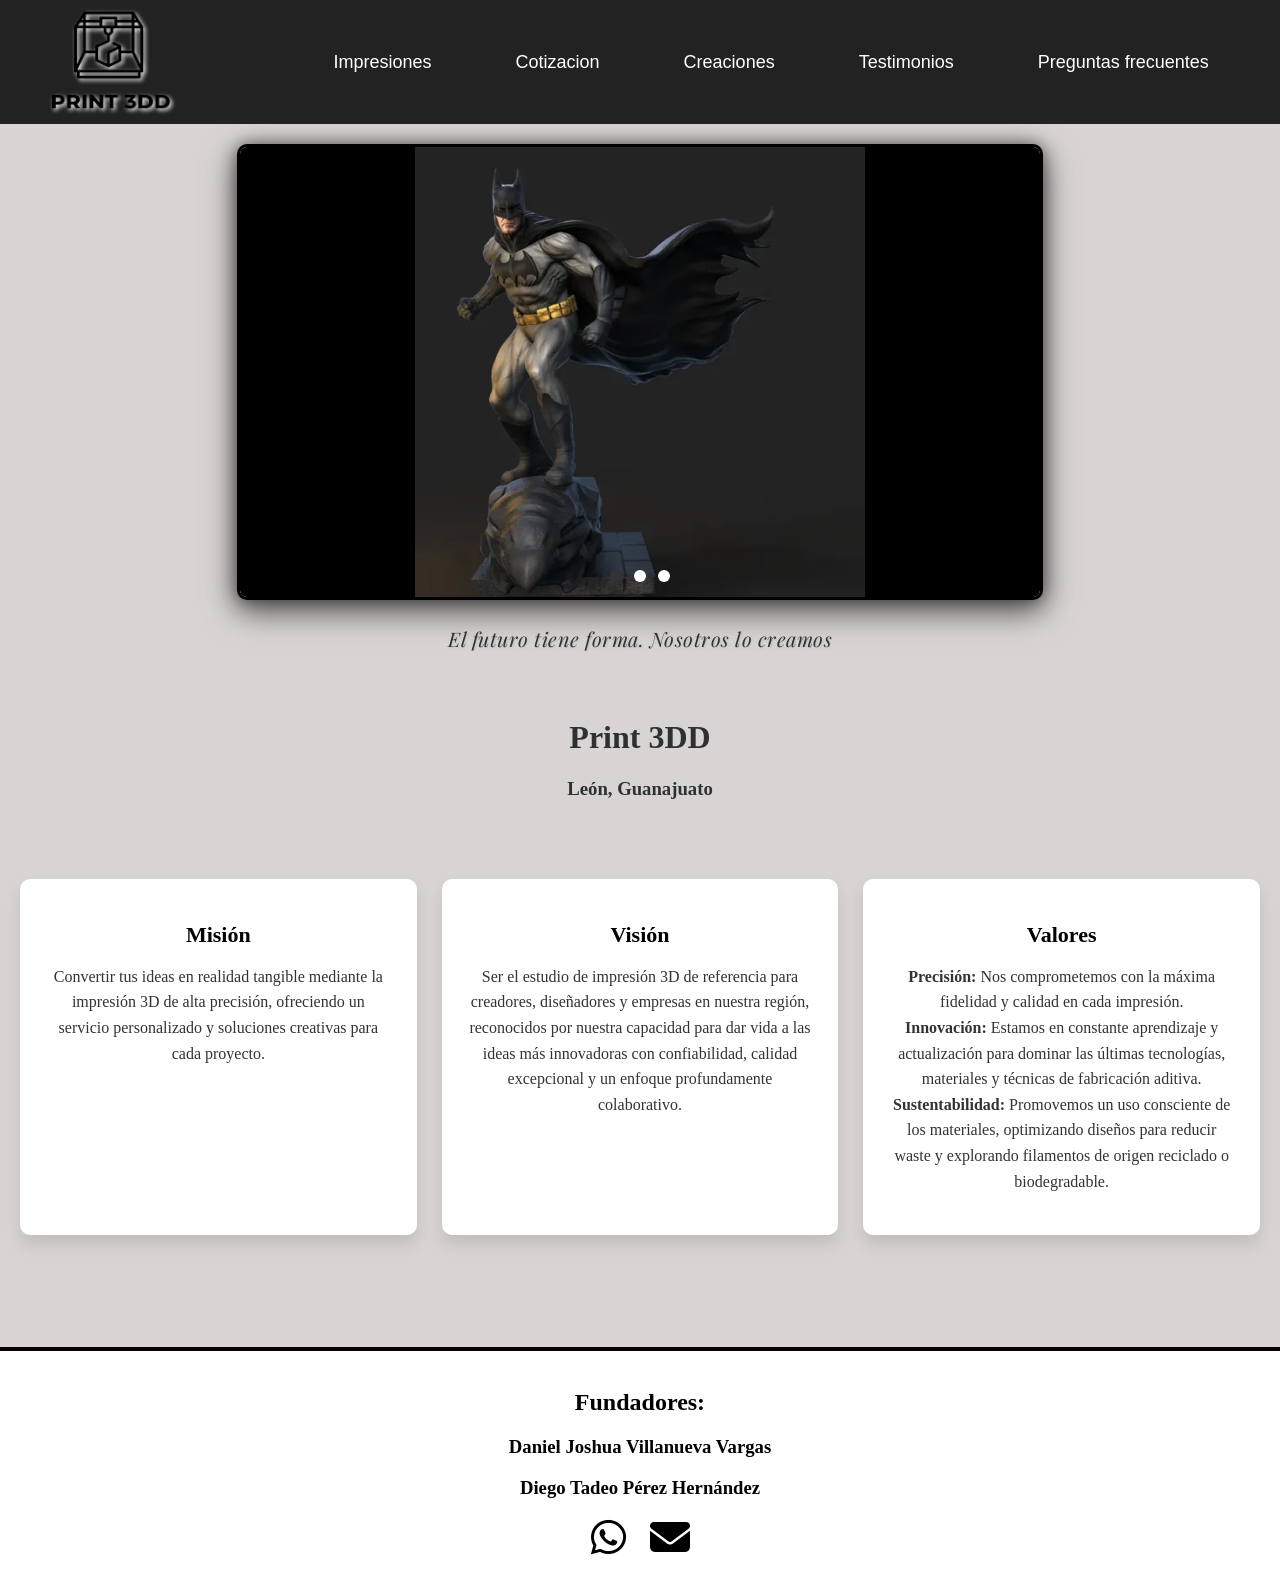
==== index.html @ b865eac3 "Add files via upload" ====
<!DOCTYPE html>
<html lang="es">

    <!-- Esta parte es importante para las animaciones-->
    <script src="https://code.jquery.com/jquery-3.6.0.min.js"></script>
    <script>
    $(document).ready(function() {
        $('a.transicion').click(function(e) {
            e.preventDefault();
            $('body').addClass('slide-out-left');
            setTimeout(() => {
                window.location.href = $(this).attr('href');
            }, 700);
        });
    });
    </script>

<head>
    <meta charset="UTF-8">
    <meta http-equiv="X-UA-Compatible" content="IE=edge">
    <meta name="viewport" content="width=device-width, initial-scale=1.0">
    <link href="style.css" rel="stylesheet">
    <link rel="stylesheet" href="https://cdnjs.cloudflare.com/ajax/libs/font-awesome/6.4.0/css/all.min.css">
    <link href="https://fonts.googleapis.com/css2?family=Playfair+Display:ital,wght@0,400;0,700;1,400&display=swap" rel="stylesheet">
    <link rel="icon" href="./img/Logo.png" type="image/x-icon">
    <script src="carrusel.js" defer></script>
    <title>Print 3DD</title>
</head>

<body>
    <header>
        <center><img src="./assets/Logo.png" width="120" height="100" title="Print 3DD" class="Logo"></center>
        <center><ul>
            <a href="#" target="_blank"><li>Impresiones</li></a>
            <a href="#" target="_blank"><li>Cotizacion</li></a>
            <a href="#" target="_blank"><li>Creaciones</li></a>
            <a href="#" target="_blank"><li>Testimonios</li></a>
            <a href="#" target="_blank"><li>Preguntas frecuentes</li></a>
        </ul></center>
    </header>
    <br><br><br><br><br>
    <br><br><br>

    <!-- Este es el carrusel -->
    <div class="carrusel">
    <input type="radio" name="slide" id="slide1" checked>
    <input type="radio" name="slide" id="slide2">
    <input type="radio" name="slide" id="slide3">

    <div class="slides">
        <div class="slide s1">
            <img src="./assets/Imagen1.webp" alt="Imagen 1" loading="lazy">
        </div>
        <div class="slide">
            <img src="./assets/Imagen1.webp" alt="Imagen 2" loading="lazy">
        </div>
        <div class="slide">
            <img src="./assets/Imagen1.webp" alt="Imagen 3" loading="lazy">
        </div>
    </div>

    <div class="navigation">
        <label for="slide1"></label>
        <label for="slide2"></label>
        <label for="slide3"></label>
    </div>
    </div>

    <!-- Slogan -->
    <div class="slogan-container">
    <p class="slogan-text">El futuro tiene forma. Nosotros lo creamos</p>
    </div>

    <!-- Bibliografia -->
    <div id="bibliografia">
        <center><h1>Print 3DD</h1></center>
        <h3></h3>
        <h3>León, Guanajuato</h3>
    </div>
    
    <!-- Fundamentos -->
    <div class="mision-vision-valores">
    <div class="columna">
        <h2>Misión</h2>
        <p>Convertir tus ideas en realidad tangible mediante la impresión 3D de alta precisión, ofreciendo un servicio personalizado y soluciones creativas para cada proyecto.</p>
    </div>
    <div class="columna">
        <h2>Visión</h2>
        <p>Ser el estudio de impresión 3D de referencia para creadores, diseñadores y empresas en nuestra región, reconocidos por nuestra capacidad para dar vida a las ideas más innovadoras con confiabilidad, calidad excepcional y un enfoque profundamente colaborativo.</p>
    </div>
    <div class="columna">
        <h2>Valores</h2>
        <p>
            <strong>Precisión:</strong> Nos comprometemos con la máxima fidelidad y calidad en cada impresión.<br>
            <strong>Innovación:</strong> Estamos en constante aprendizaje y actualización para dominar las últimas tecnologías, materiales y técnicas de fabricación aditiva.<br>
            <strong>Sustentabilidad:</strong> Promovemos un uso consciente de los materiales, optimizando diseños para reducir waste y explorando filamentos de origen reciclado o biodegradable.

<br>
        </p>
    </div>
    </div>
    <br><br><br><br> 

    <!-- Pie -->
    <footer id="pie">
        <div id="redes-sociales">
            <br>
            <h2>Fundadores:</h2>
            <h3>Daniel Joshua Villanueva Vargas</h3>
            <h3>Diego Tadeo Pérez Hernández</h3>
            <a href="https://wa.me/4778476218" target="_blank"><i class="fab fa-whatsapp"></i></a>
            <a href="mailto:danielvillanuevatec@gmail.com" target="_blank"><i class="fas fa-envelope"></i></a>
            <br><br>
        </div>
    </footer>
</body>
</html>
---- style.css ----
/*Pagina principal*/
body{
    margin: 0;
    padding: 0;
    width: 100%;
    background: #cfcbcbce;
    font-family: Verdana;

    -webkit-transform: translateX(0); /* Prefijo para WebKit (Edge/Safari) */
    transform: translateX(0);
    transition: transform 0.7s ease-in-out;
    -webkit-transition: -webkit-transform 0.7s ease-in-out;
    overflow-x: hidden;
}

/* Efecto slide hacia la izquierda */
body.slide-out-left {
    transform: translateX(-100%);
    -webkit-transform: translateX(-100%);
}

/* Efecto slide hacia la derecha (alternativa) */
body.slide-out-right {
    transform: translateX(100%);
    -webkit-transform: translateX(-100%);
}

/*Efecto en logo*/
.Logo {
    transition: filter 0.3s ease; /* Para una transición suave */
    filter: drop-shadow(2px 2px 2px #fff)
}

.Logo:hover{
    filter: drop-shadow(2px 2px 2px #D5575E)
}

/*Esta parte solo es para que quede estatico el menu y el titulo*/
header{
    background-color: #222223;
    position: fixed;
    top: 0;
    left: 0;
    width: 100%;
    display: flex;
    justify-content: space-around;
    align-items: center;  
    padding: 10px 10px;
    z-index: 1000;
}

header h1{
    font-size: 22px;
    font-family: Verdana;
}

header ul li{
    display: inline;
    font-size: 18px;
    font-family: Arial, Helvetica, sans-serif;
}

header a{
    text-decoration: none;
    color: #fff;
    text-align: center;
    justify-content: space-around;
    display: inline-block;
    padding: 10px 40px;
    transition: transform 0.3s ease, color 0.3s ease;
}

header a:hover{
    border-radius: 10px 20px;
    color: #E6A8A8;
    transform: scale(1.2);
}

#navegador{
    font-size: 18px;
    font-family: Verdana;
    display: flex;
    justify-content: center;
    align-items: center;
}


/*Carrusel*/
.carrusel {
  width: 100%;
  max-width: 800px; 
  height: auto; 
  aspect-ratio: 16/9; 
  margin: auto;
  overflow: hidden;
  position: relative;
  border-radius: 10px;
  border: 3px solid #000000;
  background-color: #000000;
  /*Sombras*/
  box-shadow: 0 10px 30px rgba(0, 0, 0, 0.5); /* Sombra exterior */
  filter: drop-shadow(0 0 8px rgba(0, 0, 0, 0.5)); /* Refuerza sombra en imágenes */
}

.slides {
  display: flex;
  width: 100%; /*Esto es importante para el tamaño de las imagenes*/
  height: 100%;
  transition: transform 0.6s ease;
}

.slide {
  width: 100%;  
  height: 100%;
  flex-shrink: 0;
  display: flex;
  justify-content: center;
  align-items: center;
  padding: 0;
  background-color: #d9d69b;
}

.slide img {
  width: 100%;
  height: 100%;
  object-fit: contain;
  object-position: center;
  border-radius: 6px;
  background-color: #000;
}

/* Oculta los radio buttons */
input[name="slide"] {
  display: none;
}

/* Movimiento del carrusel */
#slide1:checked ~ .slides {
  transform: translateX(0%);
}
#slide2:checked ~ .slides {
  transform: translateX(-100%);
}
#slide3:checked ~ .slides {
  transform: translateX(-200%);
}

/* Botones de navegación */
.navigation {
  position: absolute;
  width: 100%;
  bottom: 15px;
  display: flex;
  justify-content: center;
}

.navigation label {
  cursor: pointer;
  width: 12px;
  height: 12px;
  margin: 0 6px;
  background: #fff;
  border-radius: 50%;
  display: inline-block;
  transition: background 0.3s;
}

input[name="slide"]:checked + input + input + .slides + .navigation label:nth-child(1),
input[name="slide"]:checked + input + .slides + .navigation label:nth-child(2),
input[name="slide"]:checked + .slides + .navigation label:nth-child(3) {
  background: #333;
}

#Menu_Intro h1{
    font-size: 30px;
    font-style: normal;
    align-items: center;
    text-align: center;
    color: #000000;
}

#Menu_Intro h2{
    font-size: 20px;
    font-style: normal;
    align-items: center;
    text-align: center;
    color: #000000;
}



/* Efecto hover */
.mi-boton:hover {
    background-color: #000000;
    color: #ffffff;
    transform: scale(1.05);
}

/* Si lo agregas al menú */
#navegador .boton-especial {
    background: #d9d69b;
    padding: 8px 15px;
    border-radius: 5px;
    margin-left: 10px;
}


/*Aqui contiene la primera parte del cambio de color con el cursor*/
#navegador a{
    position: relative;
    color: #000000;
    transition: all 0.5s ease;
    text-decoration: none;
}

/*Y este es el color al que cambia cuando esta el cursor*/
#navegador a:hover{
    color: #ffffff;
}


/*Aqui se concentra casi toda la informacion de la página, osea la lista*/
#lista{
    list-style-type: upper-roman;
    font-weight: bold;
}

#lista p{
    font-weight: normal;
}

#lista2{
    list-style-type: upper-roman;
    font-weight: bold;
    align-items: center;
}

/*Aqui tiene una animacion para que regrese a su tamaño original*/
#lista figure img{
    border-radius: 10px;
    transition: 0.5s;
    cursor: pointer;
}

#lista figure img:hover{
    transform: scale(1.1);
    transition: 1s;
}

/*Este ni me acuerdo para que sirve pero bueno*/
#informacionprincipal{
    padding: 10px;
}

#informacionsecundaria{
    text-align: center;
    padding: 5px;
}

/*Aqui abarca todo el contenido de creditos y redes sociales*/
#pie{
    background-color: #ffffff;
    width: 100vw;
    text-align: center;
    border-top: 4px solid #000000;
    margin: 0;
    box-sizing: border-box;
    clear: both;
}

#pie h4{
    font: bold 18px verdana;
}

#redes-sociales a {
    margin: 0 10px;
    text-decoration: none;
    color: #000000;
    transition: all 0.3s;
    display: inline-flex;
    align-items: center;
    gap: 5px; /* Espacio entre ícono y texto */
}

#redes-sociales a:hover {
    color: #3512d3;
    transform: scale(1.05);
}

#redes-sociales .fab, 
#redes-sociales .fas {  /* Aplica a íconos de marcas (fab) y sólidos (fas) */
    font-size: 2.5rem !important; /* Mismo tamaño que los demás */
    vertical-align: middle; /* Alinea verticalmente con otros elementos */
}

/*Estilos para el formulario de la pagina principal*/
#formulario{
    width: 60%;
}

#formulario h1{
    font-size: 14px;
    font-style: normal;
    align-items: center;
    text-align: left;
}

#formulario h2{
    font-size: 14px;
    font-style: normal;
    align-items: center;
    text-align: center;
}


select{
    background-color: transparent;
    width: 100%;
    border: 4px solid #000000;
}

.boton-subir{
    background-color: transparent;
    text-align: center;
    align-items: center;
    border: 4px solid #000000;
    font-size: 14px;
    font-style: normal;
}

#regreso{
    text-decoration: none;
    font-size: 20px;
    font-family: Verdana;
}

#bibliografia{
    width: 90%; 
    max-width: 1200px; 
    margin: 0 auto; 
    text-align: center; 
    color: #2d3131;
    padding: 20px; 
}

#proyectos{
    width: 100%; 
    max-width: 1500px; 
    margin: 0 auto; 
    text-align: center; 
    color: #000000;
    padding: 20px; 
}

#proyectos2{
    width: 100%; 
    max-width: 1400px; 
    margin: 0 auto; 
    text-align: justify; 
    color: #000000;
    padding: 20px; 
}

#proyectos2 h3{
    font-size: 16px; 
}

.mision-vision-valores {
    display: grid;
    grid-template-columns: repeat(3, 1fr); /* 3 columnas de igual ancho */
    gap: 25px; /* Espacio entre columnas */
    max-width: 1400px; /* Ancho máximo del contenedor */
    margin: 40px auto; /* Centrado y espacio vertical */
    padding: 0 20px; /* Padding lateral para móviles */
    text-align: center; /* Centra el texto */
}

.columna {
    background-color: #ffffff; /* Fondo blanco */
    border-radius: 10px; /* Bordes redondeados */
    padding: 25px; /* Espacio interno */
    box-shadow: 0 10px 15px rgba(0, 0, 0, 0.1); /* Sombra sutil */
    transition: transform 0.3s ease;
}

.columna:hover {
    transform: translateY(-5px); /* Efecto hover */
}

.columna h2 {
    color: #000000; /* Color del título */
    margin-bottom: 15px;
    font-size: 22px;
}

.columna p {
    color: #333; /* Color del texto */
    line-height: 1.6; /* Espaciado entre líneas */
}

/* Estilos para el eslogan */
.slogan-container {
    text-align: center;
    margin: 5px auto;
    max-width: 800px;
    padding: 0 20px;
}

.slogan-text {
    font-family: 'Playfair Display', serif; /* Fuente elegante */
    font-size: 20px;
    font-weight: 400;
    font-style: italic;
    color: #333;
    line-height: 1.4;
    letter-spacing: 0.5px;
    text-shadow: 1px 1px 2px rgba(0,0,0,0.1);
    position: relative;
    display: inline-block;
}

.galeria{
    display: flex;
    height: 20rem;
    gap: 10px;
    width: 80%;
    justify-content: center;
}

.galeria > div{
    flex: 1;
    border-radius: 1rem;
    background-position: center;
    background-repeat: no-repeat;
    background-size: auto 100%;
    overflow: hidden;
    transition: all .8s cubic-bezier(.25, .4, .45, 1.4);
}

.galeria .foto {
  height: 100%;
  background-size: cover;
}

.galeria > div:hover{
    flex: 4;
    z-index: 10;
}

hr{
    height: 5px;
    background-color: #000;
    width: 95%;
}

.pdf-container {
  width: 100%;
  max-width: 800px;
  margin: 20px auto;
}

.pdf-container iframe {
  width: 100%;
  height: 400px;
  border: none;
}

/* Tarjeta de descarga */
.download-card {
  display: flex;
  align-items: center;
  background: #f3f4f6;
  border-radius: 10px;
  padding: 15px;
  box-shadow: 0 4px 10px rgba(0,0,0,0.1);
  width: 100%;
  max-width: 800px;
  margin: 10px auto;
  gap: 10px;
}

.icon {
  font-size: 40px;
  flex-shrink: 0;
}

.info h4 {
  margin: 0;
  font-size: 18px;
  word-break: break-word;
}

.download-btn {
  display: inline-block;
  margin-top: 5px;
  padding: 6px 12px;
  background-color: #1d4ed8;
  color: white;
  text-decoration: none;
  border-radius: 5px;
  font-size: 14px;
  transition: background-color 0.2s ease;
}

.download-btn:hover {
  background-color: #2563eb;
}

/* Responsive para móviles (menos de 768px) */
@media (max-width: 768px) {
    /* Ajustes generales */
    body {
        font-size: 14px;
    }
    
    /* Header y logo */
    header {
        padding: 5px 0;
    }
    .Logo {
        width: 120px;
        height: auto;
    }
    
    /* Carrusel */
    .carrusel {
        max-width: 95%;
        border-width: 2px;
        aspect-ratio: 16/9;
    }
    
    /* Slogan */
    .slogan-text {
        font-size: 1.3rem;
        padding: 0 15px;
    }
    
    /* Bibliografía */
    #bibliografia {
        width: 95%;
        padding: 15px 10px;
    }
    #bibliografia h1 {
        font-size: 1.8rem;
    }
    #bibliografia h3 {
        font-size: 1rem;
        line-height: 1.5;
    }
    
    /* Misión, Visión, Valores */
    .mision-vision-valores {
        grid-template-columns: 1fr;
        gap: 20px;
        padding: 0 15px;
    }
    .columna {
        padding: 20px;
    }
    
    /* Footer */
    #pie h2 {
        font-size: 1.2rem;
    }
    #redes-sociales .fab, 
    #redes-sociales .fas {
        font-size: 2rem !important;
    }
}

/* Ajustes adicionales para pantallas muy pequeñas */
@media (max-width: 480px) {
    .slogan-text {
        font-size: 1.1rem;
    }
    #bibliografia h1 {
        font-size: 1.5rem;
    }
    .columna h2 {
        font-size: 1.3rem;
    }
}

@media (max-width: 768px) {
  .galeria {
    justify-content: center;
    gap: 15px;
  }

  .foto {
    width: 90%;     
    height: 180px;
  }
}

@media (max-width: 480px) {
  .foto {
    width: 100%;
    height: 160px;
  }
}

/* Ajustes para móviles - Texto del proyecto principal */
@media (max-width: 768px) {
    #proyectos {
        padding: 15px;
        width: 95%;
    }
    
    #proyectos h3 {
        font-size: 0.95rem;
        line-height: 1.6;
        text-align: justify;
        padding: 0 5px;
    }
    
    /* Ajustar el espaciado entre líneas y párrafos */
    #proyectos h3 {
        margin-bottom: 15px;
    }
}

/* Ajustes adicionales para pantallas muy pequeñas */
@media (max-width: 480px) {
    #proyectos h3 {
        font-size: 0.9rem;
        line-height: 1.7;
    }
    
    /* Opcional: si el texto tiene muchas líneas, puedes agregar más padding */
    #proyectos {
        padding: 15px 10px;
    }
}

/* Ajustes para móviles - Texto del proyecto principal */
@media (max-width: 768px) {
    #proyectos2 {
        padding: 15px;
        width: 95%;
    }
    
    #proyectos2 h3 {
        font-size: 0.95rem;
        line-height: 1.6;
        text-align: justify;
        padding: 0 5px;
    }
    
    /* Ajustar el espaciado entre líneas y párrafos */
    #proyectos2 h3 {
        margin-bottom: 15px;
    }
}

/* Ajustes adicionales para pantallas muy pequeñas */
@media (max-width: 480px) {
    #proyectos2 h3 {
        font-size: 0.9rem;
        line-height: 1.7;
    }
    
    /* Opcional: si el texto tiene muchas líneas, puedes agregar más padding */
    #proyectos2 {
        padding: 15px 10px;
    }
}

@media (max-width: 600px) {
  .download-card {
    flex-direction: column;
    align-items: flex-start;
    text-align: left;
    padding: 12px;
  }

  .icon {
    font-size: 32px;
    margin-bottom: 8px;
  }

  .download-btn {
    width: 100%;
    text-align: center;
    padding: 10px;
  }

  .pdf-container iframe {
    height: 300px;
  }
}
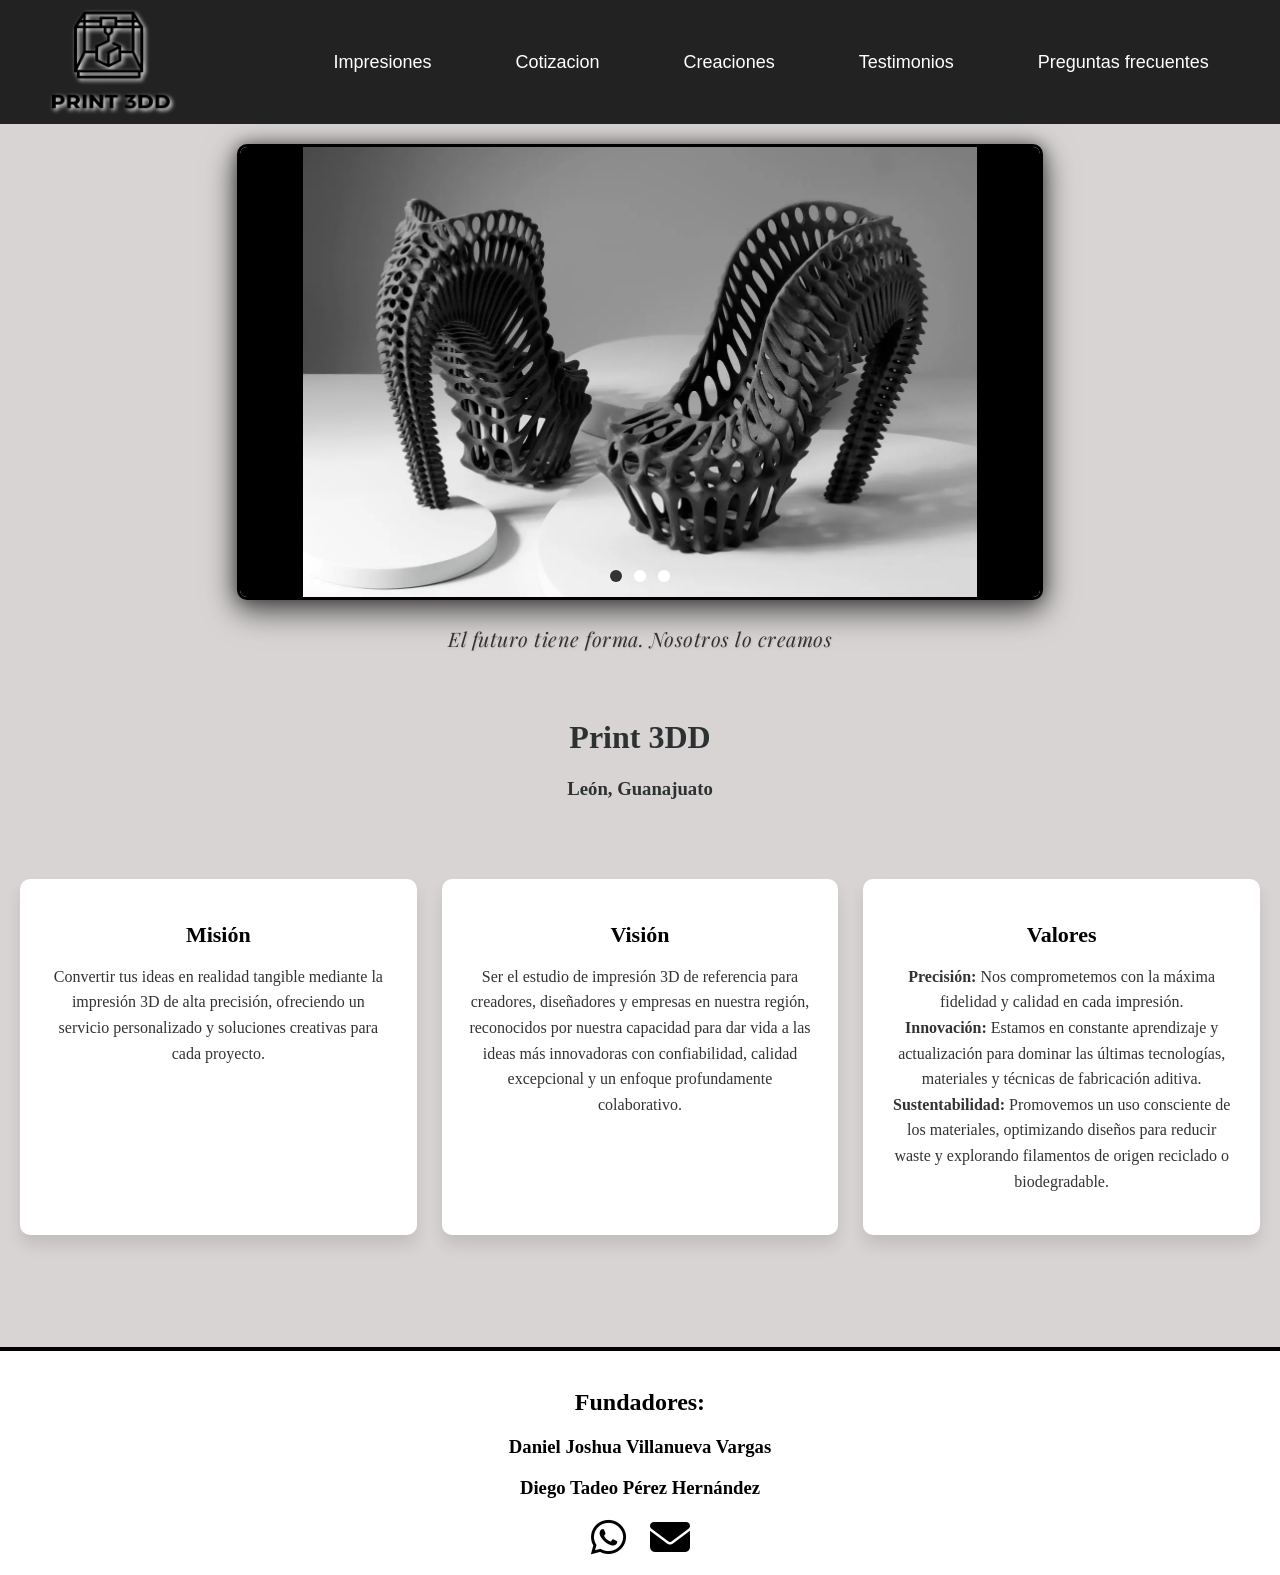
==== commit 922d8746: "Add files via upload" ====
--- a/index.html
+++ b/index.html
@@ -49,13 +49,13 @@
 
     <div class="slides">
         <div class="slide s1">
-            <img src="./assets/Imagen1.webp" alt="Imagen 1" loading="lazy">
+            <img src="./assets/Imagen3.webp" alt="Imagen 1" loading="lazy">
         </div>
         <div class="slide">
             <img src="./assets/Imagen1.webp" alt="Imagen 2" loading="lazy">
         </div>
         <div class="slide">
-            <img src="./assets/Imagen1.webp" alt="Imagen 3" loading="lazy">
+            <img src="./assets/Imagen2.webp" alt="Imagen 3" loading="lazy">
         </div>
     </div>
 
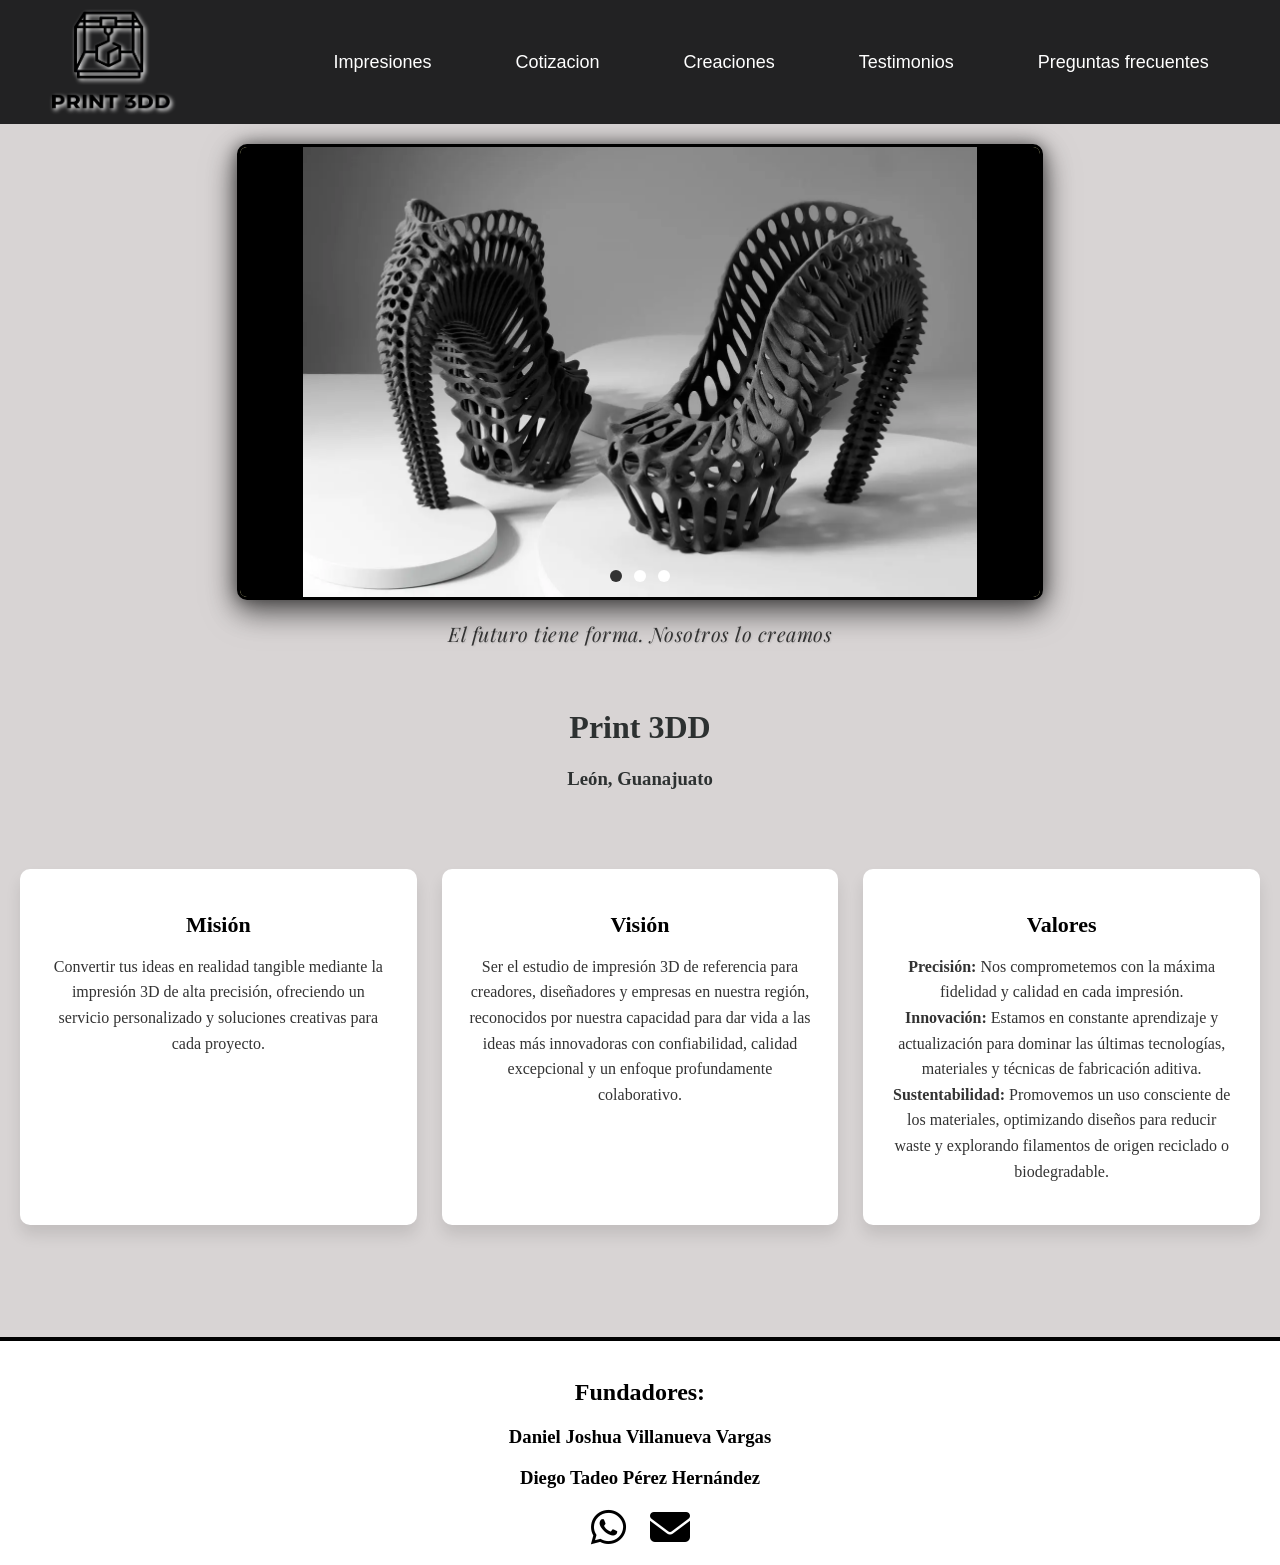
==== commit a952c3a1: "Add files via upload" ====
--- a/index.html
+++ b/index.html
@@ -19,11 +19,16 @@
     <meta charset="UTF-8">
     <meta http-equiv="X-UA-Compatible" content="IE=edge">
     <meta name="viewport" content="width=device-width, initial-scale=1.0">
-    <link href="style.css" rel="stylesheet">
+    <link href="css/style.css" rel="stylesheet">
     <link rel="stylesheet" href="https://cdnjs.cloudflare.com/ajax/libs/font-awesome/6.4.0/css/all.min.css">
     <link href="https://fonts.googleapis.com/css2?family=Playfair+Display:ital,wght@0,400;0,700;1,400&display=swap" rel="stylesheet">
-    <link rel="icon" href="./img/Logo.png" type="image/x-icon">
-    <script src="carrusel.js" defer></script>
+    
+    <!-- Favicon -->
+    <link rel="icon" href="./assets/Logo.png" type="image/png">
+    <link rel="shortcut icon" href="./assets/Logo.png" type="image/png">
+    <link rel="apple-touch-icon" href="./assets/Logo.png">
+
+    <script src="js/carrusel.js" defer></script>
     <title>Print 3DD</title>
 </head>
 
@@ -31,11 +36,11 @@
     <header>
         <center><img src="./assets/Logo.png" width="120" height="100" title="Print 3DD" class="Logo"></center>
         <center><ul>
-            <a href="#" target="_blank"><li>Impresiones</li></a>
-            <a href="#" target="_blank"><li>Cotizacion</li></a>
-            <a href="#" target="_blank"><li>Creaciones</li></a>
-            <a href="#" target="_blank"><li>Testimonios</li></a>
-            <a href="#" target="_blank"><li>Preguntas frecuentes</li></a>
+            <li><a href="#">Impresiones</a></li>
+            <li><a href="html/cotizacion.html">Cotizacion</a></li>
+            <li><a href="#">Creaciones</a></li>
+            <li><a href="#">Testimonios</a></li>
+            <li><a href="#">Preguntas frecuentes</a></li>
         </ul></center>
     </header>
     <br><br><br><br><br>
@@ -67,14 +72,11 @@
     </div>
 
     <!-- Slogan -->
-    <div class="slogan-container">
-    <p class="slogan-text">El futuro tiene forma. Nosotros lo creamos</p>
-    </div>
+    <center><p class="slogan-text">El futuro tiene forma. Nosotros lo creamos</p></center>
 
     <!-- Bibliografia -->
     <div id="bibliografia">
         <center><h1>Print 3DD</h1></center>
-        <h3></h3>
         <h3>León, Guanajuato</h3>
     </div>
     
@@ -82,20 +84,23 @@
     <div class="mision-vision-valores">
     <div class="columna">
         <h2>Misión</h2>
-        <p>Convertir tus ideas en realidad tangible mediante la impresión 3D de alta precisión, ofreciendo un servicio personalizado y soluciones creativas para cada proyecto.</p>
+        <p>Convertir tus ideas en realidad tangible mediante la impresión 3D de alta precisión,
+            ofreciendo un servicio personalizado y soluciones creativas para cada proyecto.</p>
     </div>
     <div class="columna">
         <h2>Visión</h2>
-        <p>Ser el estudio de impresión 3D de referencia para creadores, diseñadores y empresas en nuestra región, reconocidos por nuestra capacidad para dar vida a las ideas más innovadoras con confiabilidad, calidad excepcional y un enfoque profundamente colaborativo.</p>
+        <p>Ser el estudio de impresión 3D de referencia para creadores, diseñadores y empresas
+            en nuestra región, reconocidos por nuestra capacidad para dar vida a las ideas más
+            innovadoras con confiabilidad, calidad excepcional y un enfoque profundamente colaborativo.</p>
     </div>
     <div class="columna">
         <h2>Valores</h2>
         <p>
             <strong>Precisión:</strong> Nos comprometemos con la máxima fidelidad y calidad en cada impresión.<br>
-            <strong>Innovación:</strong> Estamos en constante aprendizaje y actualización para dominar las últimas tecnologías, materiales y técnicas de fabricación aditiva.<br>
-            <strong>Sustentabilidad:</strong> Promovemos un uso consciente de los materiales, optimizando diseños para reducir waste y explorando filamentos de origen reciclado o biodegradable.
-
-<br>
+            <strong>Innovación:</strong> Estamos en constante aprendizaje y actualización para dominar las últimas
+                                         tecnologías, materiales y técnicas de fabricación aditiva.<br>
+            <strong>Sustentabilidad:</strong> Promovemos un uso consciente de los materiales, optimizando diseños
+                                              para reducir waste y explorando filamentos de origen reciclado o biodegradable.<br>
         </p>
     </div>
     </div>
--- a/css/style.css
+++ b/css/style.css
@@ -0,0 +1,263 @@
+/*Pagina principal*/
+body{
+    margin: 0;
+    padding: 0;
+    width: 100%;
+    background: #cfcbcbce;
+    font-family: Verdana;
+    -webkit-transform: translateX(0); /* Prefijo para WebKit (Edge/Safari) */
+    transform: translateX(0);
+    transition: transform 0.7s ease-in-out;
+    -webkit-transition: -webkit-transform 0.7s ease-in-out;
+    overflow-x: hidden;
+}
+
+/* Efecto slide hacia la izquierda */
+body.slide-out-left {
+    transform: translateX(-100%);
+    -webkit-transform: translateX(-100%);
+}
+
+/* Efecto slide hacia la derecha (alternativa) */
+body.slide-out-right {
+    transform: translateX(100%);
+    -webkit-transform: translateX(-100%);
+}
+
+/*Efecto en logo*/
+.Logo {
+    transition: filter 0.3s ease; /* Para una transición suave */
+    filter: drop-shadow(2px 2px 2px #fff)
+}
+
+.Logo:hover{
+    filter: drop-shadow(2px 2px 2px #D5575E)
+}
+
+/*Esta parte solo es para que quede estatico el menu y el titulo*/
+header{
+    background-color: #222223;
+    position: fixed;
+    top: 0;
+    left: 0;
+    width: 100%;
+    display: flex;
+    justify-content: space-around;
+    align-items: center;  
+    padding: 10px 10px;
+    z-index: 1000;
+}
+
+header h1{
+    font-size: 22px;
+    font-family: Verdana;
+}
+
+header ul li{
+    display: inline;
+    font-size: 18px;
+    font-family: Arial, Helvetica, sans-serif;
+}
+
+header a{
+    text-decoration: none;
+    color: #fff;
+    text-align: center;
+    justify-content: space-around;
+    display: inline-block;
+    padding: 10px 40px;
+    transition: transform 0.3s ease, color 0.3s ease;
+}
+
+header a:hover{
+    border-radius: 10px 20px;
+    color: #E6A8A8;
+    transform: scale(1.2);
+}
+
+/*Carrusel*/
+.carrusel {
+  width: 100%;
+  max-width: 800px; 
+  height: auto; 
+  aspect-ratio: 16/9; 
+  margin: auto;
+  overflow: hidden;
+  position: relative;
+  border-radius: 10px;
+  border: 3px solid #000000;
+  background-color: #000000;
+  /*Sombras*/
+  box-shadow: 0 10px 30px rgba(0, 0, 0, 0.5); /* Sombra exterior */
+  filter: drop-shadow(0 0 8px rgba(0, 0, 0, 0.5)); /* Refuerza sombra en imágenes */
+}
+
+.slides {
+  display: flex;
+  width: 100%; /*Esto es importante para el tamaño de las imagenes*/
+  height: 100%;
+  transition: transform 0.6s ease;
+}
+
+.slide {
+  width: 100%;  
+  height: 100%;
+  flex-shrink: 0;
+  display: flex;
+  justify-content: center;
+  align-items: center;
+  padding: 0;
+  background-color: #d9d69b;
+}
+
+.slide img {
+  width: 100%;
+  height: 100%;
+  object-fit: contain;
+  object-position: center;
+  border-radius: 6px;
+  background-color: #000;
+}
+
+/* Oculta los radio buttons */
+input[name="slide"] {
+  display: none;
+}
+
+/* Movimiento del carrusel */
+#slide1:checked ~ .slides {
+  transform: translateX(0%);
+}
+#slide2:checked ~ .slides {
+  transform: translateX(-100%);
+}
+#slide3:checked ~ .slides {
+  transform: translateX(-200%);
+}
+
+/* Botones de navegación */
+.navigation {
+  position: absolute;
+  width: 100%;
+  bottom: 15px;
+  display: flex;
+  justify-content: center;
+}
+
+.navigation label {
+  cursor: pointer;
+  width: 12px;
+  height: 12px;
+  margin: 0 6px;
+  background: #fff;
+  border-radius: 50%;
+  display: inline-block;
+  transition: background 0.3s;
+}
+
+input[name="slide"]:checked + input + input + .slides + .navigation label:nth-child(1),
+input[name="slide"]:checked + input + .slides + .navigation label:nth-child(2),
+input[name="slide"]:checked + .slides + .navigation label:nth-child(3) {
+  background: #333;
+}
+
+/* Estilos para el eslogan */
+.slogan-container {
+    text-align: center;
+    margin: 5px auto;
+    max-width: 800px;
+    padding: 0 20px;
+}
+
+.slogan-text {
+    font-family: 'Playfair Display', serif; /* Fuente elegante */
+    font-size: 20px;
+    font-weight: 400;
+    font-style: italic;
+    color: #333;
+    line-height: 1.4;
+    letter-spacing: 0.5px;
+    text-shadow: 1px 1px 2px rgba(0,0,0,0.1);
+    position: relative;
+    display: inline-block;
+}
+
+/* Aqui estara la bibliografia */
+#bibliografia{
+    width: 90%; 
+    max-width: 1200px; 
+    margin: 0 auto; 
+    text-align: center; 
+    color: #2d3131;
+    padding: 20px; 
+}
+
+/* La tablas referentes a la empresa */
+.mision-vision-valores {
+    display: grid;
+    grid-template-columns: repeat(3, 1fr); /* 3 columnas de igual ancho */
+    gap: 25px; /* Espacio entre columnas */
+    max-width: 1400px; /* Ancho máximo del contenedor */
+    margin: 40px auto; /* Centrado y espacio vertical */
+    padding: 0 20px; /* Padding lateral para móviles */
+    text-align: center; /* Centra el texto */
+}
+
+.columna {
+    background-color: #ffffff; /* Fondo blanco */
+    border-radius: 10px; /* Bordes redondeados */
+    padding: 25px; /* Espacio interno */
+    box-shadow: 0 10px 15px rgba(0, 0, 0, 0.1); /* Sombra sutil */
+    transition: transform 0.3s ease;
+}
+
+.columna:hover {
+    transform: translateY(-5px); /* Efecto hover */
+}
+
+.columna h2 {
+    color: #000000; /* Color del título */
+    margin-bottom: 15px;
+    font-size: 22px;
+}
+
+.columna p {
+    color: #333; /* Color del texto */
+    line-height: 1.6; /* Espaciado entre líneas */
+}
+
+/*Aqui abarca todo el contenido de creditos y redes sociales*/
+#pie{
+    background-color: #ffffff;
+    width: 100vw;
+    text-align: center;
+    border-top: 4px solid #000000;
+    margin: 0;
+    box-sizing: border-box;
+    clear: both;
+}
+
+#pie h4{
+    font: bold 18px verdana;
+}
+
+#redes-sociales a {
+    margin: 0 10px;
+    text-decoration: none;
+    color: #000000;
+    transition: all 0.3s;
+    display: inline-flex;
+    align-items: center;
+    gap: 5px; /* Espacio entre ícono y texto */
+}
+
+#redes-sociales a:hover {
+    color: #D5575E;
+    transform: scale(1.05);
+}
+
+#redes-sociales .fab, 
+#redes-sociales .fas {  /* Aplica a íconos de marcas (fab) y sólidos (fas) */
+    font-size: 2.5rem !important; /* Mismo tamaño que los demás */
+    vertical-align: middle; /* Alinea verticalmente con otros elementos */
+}
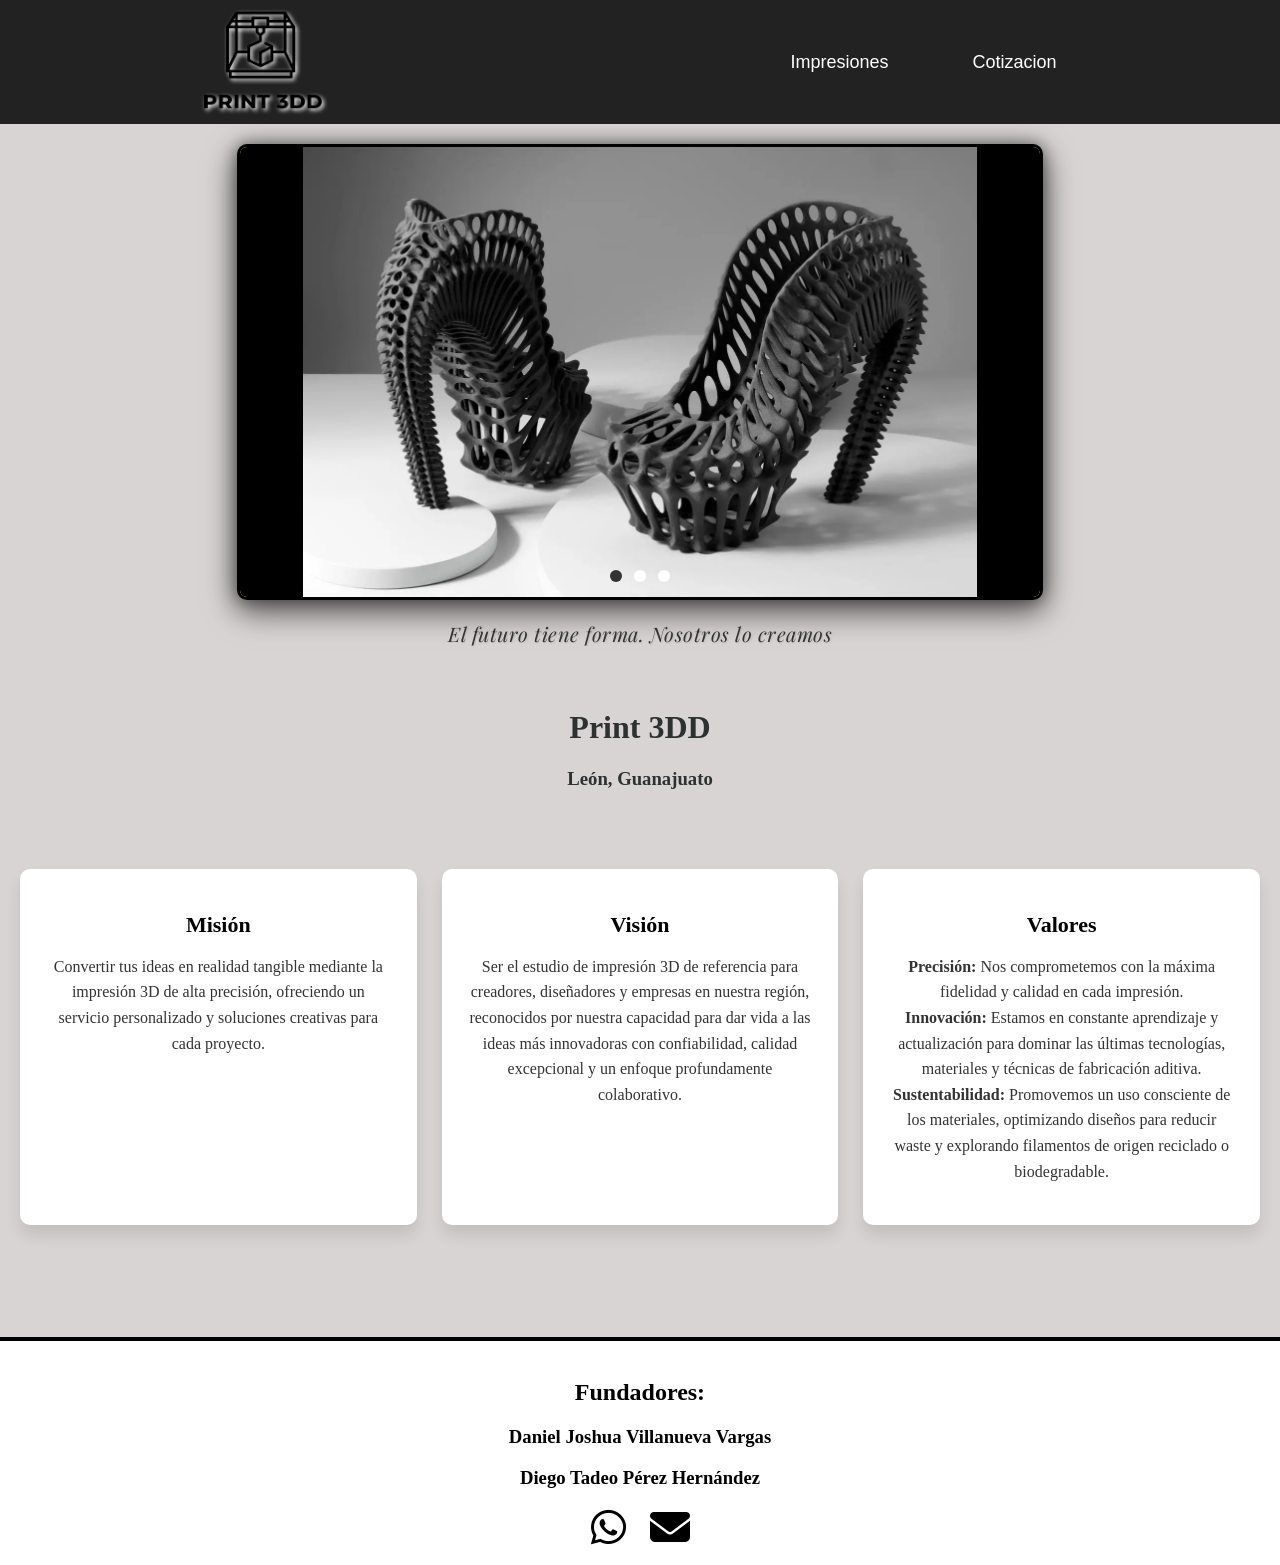
==== commit 85ba0edd: "Update index.html" ====
--- a/index.html
+++ b/index.html
@@ -38,9 +38,6 @@
         <center><ul>
             <li><a href="#">Impresiones</a></li>
             <li><a href="html/cotizacion.html">Cotizacion</a></li>
-            <li><a href="#">Creaciones</a></li>
-            <li><a href="#">Testimonios</a></li>
-            <li><a href="#">Preguntas frecuentes</a></li>
         </ul></center>
     </header>
     <br><br><br><br><br>
@@ -119,4 +116,5 @@
         </div>
     </footer>
 </body>
-</html>+
+</html>
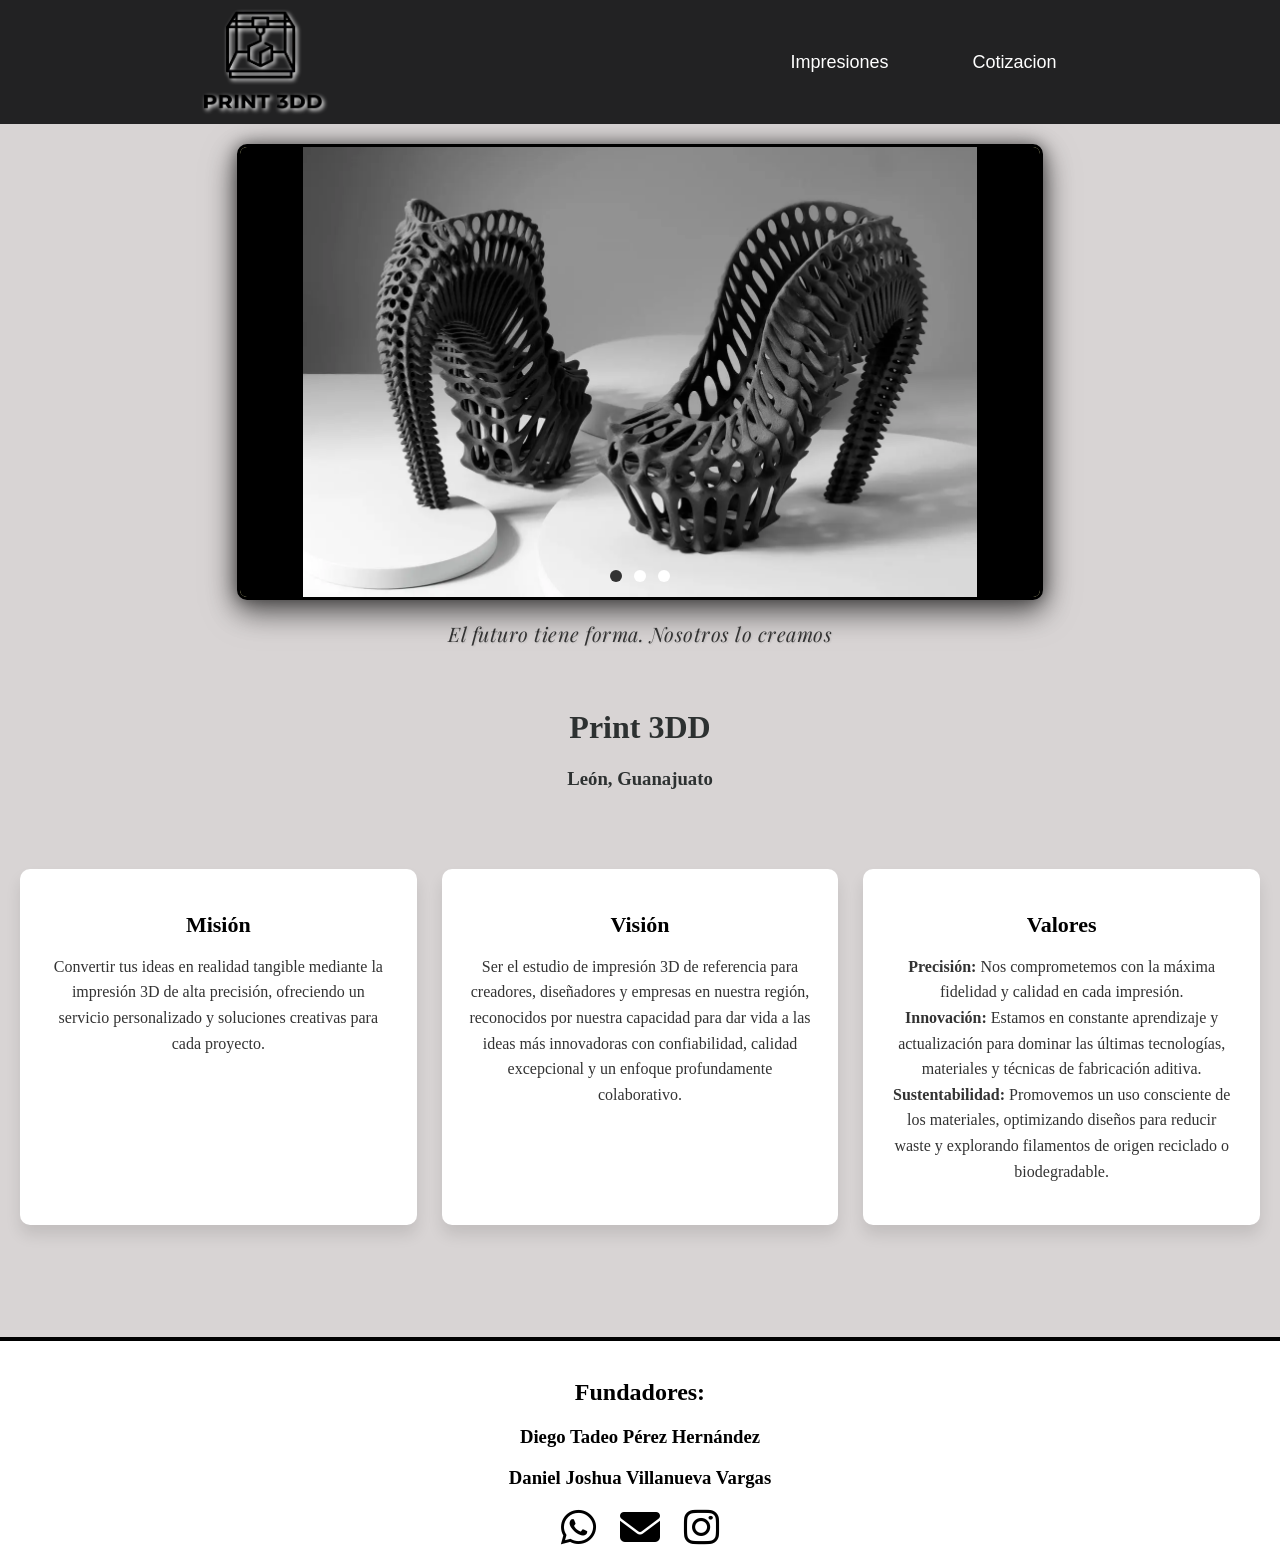
==== commit 58a91958: "Add files via upload" ====
--- a/index.html
+++ b/index.html
@@ -36,7 +36,7 @@
     <header>
         <center><img src="./assets/Logo.png" width="120" height="100" title="Print 3DD" class="Logo"></center>
         <center><ul>
-            <li><a href="#">Impresiones</a></li>
+            <li><a href="html/impresiones.html">Impresiones</a></li>
             <li><a href="html/cotizacion.html">Cotizacion</a></li>
         </ul></center>
     </header>
@@ -108,13 +108,13 @@
         <div id="redes-sociales">
             <br>
             <h2>Fundadores:</h2>
+            <h3>Diego Tadeo Pérez Hernández</h3>
             <h3>Daniel Joshua Villanueva Vargas</h3>
-            <h3>Diego Tadeo Pérez Hernández</h3>
             <a href="https://wa.me/4778476218" target="_blank"><i class="fab fa-whatsapp"></i></a>
             <a href="mailto:danielvillanuevatec@gmail.com" target="_blank"><i class="fas fa-envelope"></i></a>
+            <a href="https://www.instagram.com/print_3dd.stl/" target="_blank"><i class="fab fa-instagram"></i></a>
             <br><br>
         </div>
     </footer>
 </body>
-
-</html>
+</html>
